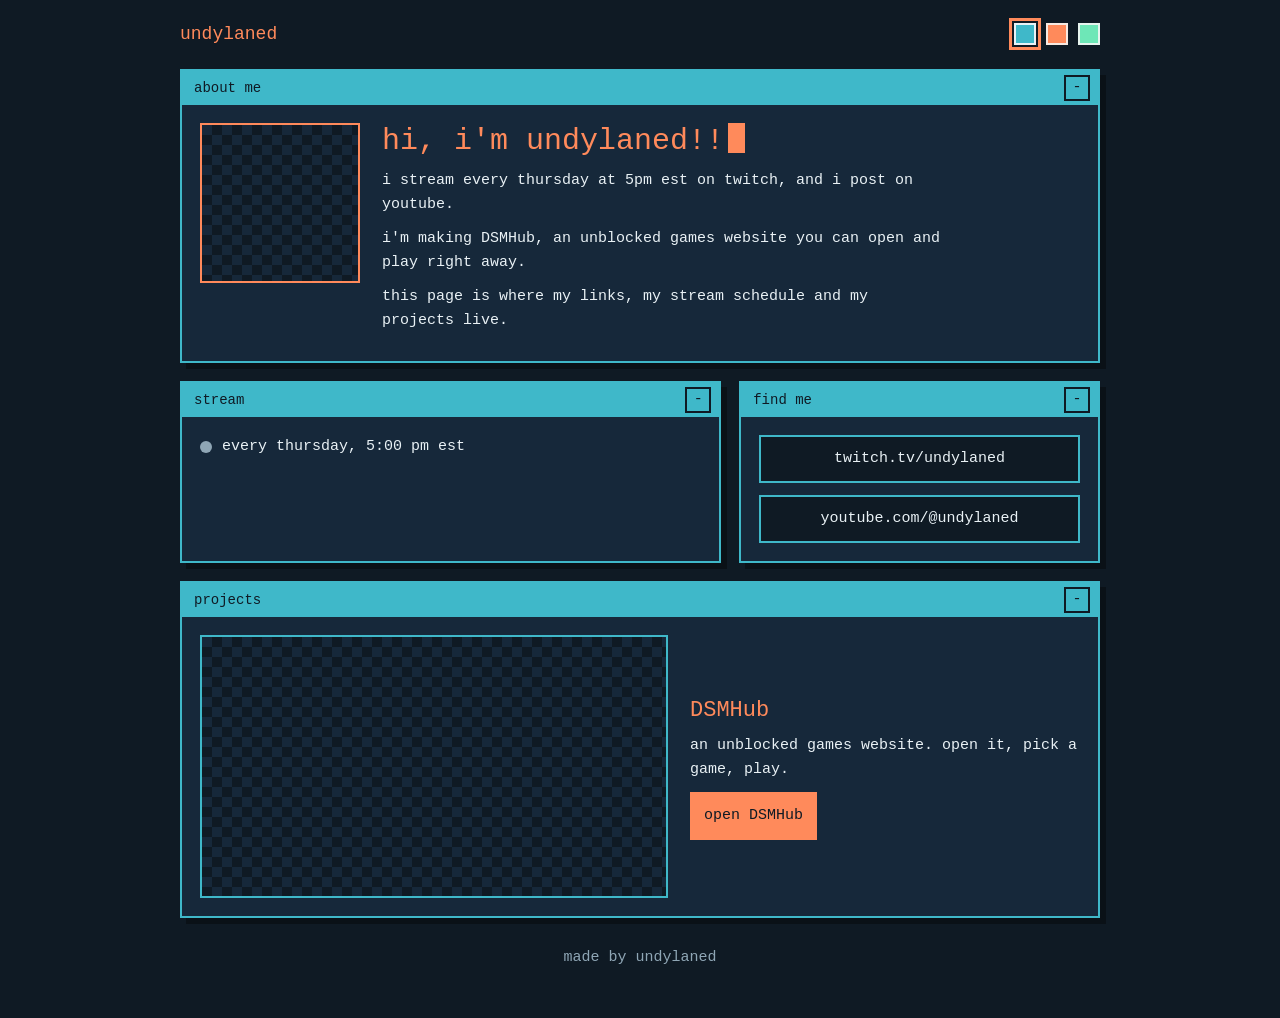
==== index.html @ e88a2f5a "Add files via upload" ====
<!doctype html>
<html lang="en" data-theme="dusk">
<head>
  <meta charset="utf-8">
  <meta name="viewport" content="width=device-width, initial-scale=1">
  <title>undylaned</title>
  <meta name="description" content="undylaned streams every Thursday at 5pm EST and makes DSMHub, an unblocked games website.">
  <link rel="stylesheet" href="style.css">
</head>
<body>
  <header class="top">
    <a class="logo" href="./">undylaned</a>
    <div class="themes" role="group" aria-label="Color theme">
      <button class="swatch" data-theme="dusk" aria-label="Dusk theme" aria-pressed="true"></button>
      <button class="swatch" data-theme="ember" aria-label="Ember theme" aria-pressed="false"></button>
      <button class="swatch" data-theme="mint" aria-label="Mint theme" aria-pressed="false"></button>
    </div>
  </header>

  <main>
    <!-- ABOUT: the main section. Edit the lines below to say whatever you want. -->
    <section class="win" id="about">
      <div class="bar">
        <h2 class="title">about me</h2>
        <button class="min" aria-expanded="true" aria-controls="about-body" aria-label="Collapse about me">-</button>
      </div>
      <div class="wrap" id="about-body">
        <div class="inner about-grid">
          <div class="avatar">
            <!-- put your picture at images/avatar.png -->
            <img src="images/avatar.png" alt="undylaned" width="160" height="160" onerror="this.remove()">
          </div>
          <div>
            <h1 class="hello"><span id="typed" data-text="hi, i'm undylaned!!"></span><span class="cursor" aria-hidden="true"></span></h1>
            <p>i stream every thursday at 5pm est on twitch, and i post on youtube.</p>
            <p>i'm making DSMHub, an unblocked games website you can open and play right away.</p>
            <p>this page is where my links, my stream schedule and my projects live.</p>
          </div>
        </div>
      </div>
    </section>

    <div class="row">
      <section class="win" id="stream">
        <div class="bar">
          <h2 class="title">stream</h2>
          <button class="min" aria-expanded="true" aria-controls="stream-body" aria-label="Collapse stream">-</button>
        </div>
        <div class="wrap" id="stream-body">
          <div class="inner">
            <p class="status"><span class="lamp" id="lamp"></span><span id="status-text">every thursday, 5:00 pm est</span></p>
            <div class="clock" id="clock" hidden aria-live="off">
              <div><b id="cd-d">00</b><span>days</span></div>
              <div><b id="cd-h">00</b><span>hours</span></div>
              <div><b id="cd-m">00</b><span>minutes</span></div>
              <div><b id="cd-s">00</b><span>seconds</span></div>
            </div>
            <p class="note" id="cd-note" hidden></p>
          </div>
        </div>
      </section>

      <section class="win" id="links">
        <div class="bar">
          <h2 class="title">find me</h2>
          <button class="min" aria-expanded="true" aria-controls="links-body" aria-label="Collapse find me">-</button>
        </div>
        <div class="wrap" id="links-body">
          <div class="inner linklist">
            <a class="btn" href="https://www.twitch.tv/undylaned" target="_blank" rel="noopener">twitch.tv/undylaned</a>
            <a class="btn" href="https://www.youtube.com/@undylaned" target="_blank" rel="noopener">youtube.com/@undylaned</a>
          </div>
        </div>
      </section>
    </div>

    <section class="win" id="projects">
      <div class="bar">
        <h2 class="title">projects</h2>
        <button class="min" aria-expanded="true" aria-controls="projects-body" aria-label="Collapse projects">-</button>
      </div>
      <div class="wrap" id="projects-body">
        <div class="inner project">
          <div class="shot">
            <!-- put a screenshot at images/dsmhub.png -->
            <img src="images/dsmhub.png" alt="DSMHub screenshot" onerror="this.remove()">
          </div>
          <div>
            <h3>DSMHub</h3>
            <p>an unblocked games website. open it, pick a game, play.</p>
            <a class="btn solid" href="https://dsmonvr.github.io/dsmhub" target="_blank" rel="noopener">open DSMHub</a>
          </div>
        </div>
      </div>
    </section>
  </main>

  <footer>made by undylaned</footer>
  <script src="script.js"></script>
</body>
</html>
---- style.css ----
/* Your font: drop it in /fonts and name it font.woff2, font.woff, font.ttf or font.otf */
@font-face {
  font-family: "SiteFont";
  src: url("fonts/font.woff2") format("woff2"),
       url("fonts/font.woff") format("woff"),
       url("fonts/font.ttf") format("truetype"),
       url("fonts/font.otf") format("opentype");
  font-display: swap;
}

:root {
  --bg: #0f1a24;
  --panel: #16283a;
  --line: #3fb8c9;
  --accent: #ff8a5b;
  --text: #e9f1f5;
  --muted: #8fa6b5;
  --font: "SiteFont", ui-monospace, "Courier New", monospace;
}
[data-theme="ember"] {
  --bg: #1c1210; --panel: #2b1b17; --line: #ff8a5b; --accent: #ffd166; --text: #f6e9e2; --muted: #b59a8f;
}
[data-theme="mint"] {
  --bg: #0e1c17; --panel: #15291f; --line: #6ee7b7; --accent: #f9a8d4; --text: #e6f4ee; --muted: #8fb0a2;
}

* { box-sizing: border-box; }
html { background: var(--bg); }
body {
  margin: 0;
  min-height: 100vh;
  color: var(--text);
  font-family: var(--font);
  font-size: 15px;
  line-height: 1.6;
  background:
    linear-gradient(var(--bg), var(--bg)),
    repeating-linear-gradient(0deg, transparent 0 3px, rgba(255,255,255,.025) 3px 4px);
  background-blend-mode: normal;
  padding: 0 16px 48px;
  transition: background-color .3s;
}
a { color: inherit; }
:focus-visible { outline: 3px solid var(--accent); outline-offset: 3px; }

.top, main, footer { max-width: 920px; margin: 0 auto; }
.top { display: flex; justify-content: space-between; align-items: center; padding: 20px 0; }
.logo { color: var(--accent); text-decoration: none; font-size: 18px; }
.logo:hover { text-decoration: underline; }

.themes { display: flex; gap: 10px; }
.swatch {
  width: 22px; height: 22px; padding: 0; cursor: pointer;
  border: 2px solid var(--text); background: var(--line);
}
.swatch[data-theme="ember"] { background: #ff8a5b; }
.swatch[data-theme="mint"] { background: #6ee7b7; }
.swatch[data-theme="dusk"] { background: #3fb8c9; }
.swatch[aria-pressed="true"] { outline: 3px solid var(--accent); outline-offset: 2px; }

main { display: grid; gap: 18px; }
.row { display: grid; grid-template-columns: 3fr 2fr; gap: 18px; }

/* windows */
.win { background: var(--panel); border: 2px solid var(--line); box-shadow: 6px 6px 0 rgba(0,0,0,.35); }
.bar { display: flex; justify-content: space-between; align-items: center; background: var(--line); color: var(--bg); padding: 4px 8px 4px 12px; }
.title { margin: 0; font-size: 14px; font-weight: normal; }
.min {
  width: 26px; height: 26px; padding: 0; cursor: pointer; font: inherit; line-height: 1;
  color: var(--bg); background: transparent; border: 2px solid var(--bg);
}
.min:hover { background: var(--bg); color: var(--line); }
.wrap { display: grid; grid-template-rows: 1fr; transition: grid-template-rows .25s ease; }
.win.collapsed .wrap { grid-template-rows: 0fr; }
.inner { min-height: 0; overflow: hidden; padding: 18px; }
.win.collapsed .inner { padding-top: 0; padding-bottom: 0; }

/* about */
.about-grid { display: grid; grid-template-columns: 160px 1fr; gap: 22px; align-items: start; }
.avatar {
  width: 160px; height: 160px; border: 2px solid var(--accent);
  background: repeating-conic-gradient(var(--bg) 0 25%, var(--panel) 0 50%) 0 0 / 20px 20px;
}
.avatar img { display: block; width: 100%; height: 100%; object-fit: cover; }
.hello { margin: 0 0 8px; font-size: clamp(20px, 4vw, 30px); font-weight: normal; color: var(--accent); line-height: 1.25; }
.cursor { display: inline-block; width: .55em; height: 1em; margin-left: 4px; vertical-align: -0.12em; background: var(--accent); animation: blink 1s steps(2, start) infinite; }
@keyframes blink { to { visibility: hidden; } }
.inner p { margin: 0 0 10px; max-width: 62ch; }

/* stream: the one memorable element */
.status { display: flex; align-items: center; gap: 10px; margin: 0 0 14px; }
.lamp { width: 12px; height: 12px; border-radius: 50%; background: var(--muted); flex: none; }
.win.on .lamp { background: #ff4d4d; box-shadow: 0 0 10px #ff4d4d; animation: pulse 1.6s ease-in-out infinite; }
@keyframes pulse { 50% { opacity: .35; } }
.clock { display: grid; grid-template-columns: repeat(4, 1fr); gap: 8px; }
.clock div { background: var(--bg); border: 2px solid var(--line); padding: 10px 4px 6px; text-align: center; }
.clock b { display: block; font-weight: normal; font-size: clamp(22px, 4.5vw, 36px); color: var(--accent); line-height: 1.1; }
.clock span { font-size: 11px; color: var(--muted); }
.note { margin: 12px 0 0; color: var(--muted); }
[hidden] { display: none !important; }

/* links and buttons */
.linklist { display: grid; gap: 12px; }
.btn {
  display: block; padding: 10px 12px; text-decoration: none; text-align: center;
  border: 2px solid var(--line); background: var(--bg); color: var(--text);
  transition: transform .1s, background .15s;
}
.btn:hover { background: var(--line); color: var(--bg); transform: translate(-2px, -2px); box-shadow: 4px 4px 0 var(--accent); }
.btn:active { transform: none; box-shadow: none; }
.btn.solid { display: inline-block; background: var(--accent); color: var(--bg); border-color: var(--accent); }

/* projects */
.project { display: grid; grid-template-columns: 1.2fr 1fr; gap: 22px; align-items: center; }
.shot { aspect-ratio: 16 / 9; border: 2px solid var(--line); background: repeating-conic-gradient(var(--bg) 0 25%, var(--panel) 0 50%) 0 0 / 20px 20px; }
.shot img { display: block; width: 100%; height: 100%; object-fit: cover; }
.project h3 { margin: 0 0 6px; font-weight: normal; font-size: 22px; color: var(--accent); }

footer { margin-top: 28px; color: var(--muted); text-align: center; }

@media (max-width: 700px) {
  .row, .project { grid-template-columns: 1fr; }
  .about-grid { grid-template-columns: 1fr; }
  .avatar { width: 120px; height: 120px; }
}
@media (prefers-reduced-motion: reduce) {
  *, *::before, *::after { animation: none !important; transition: none !important; }
}
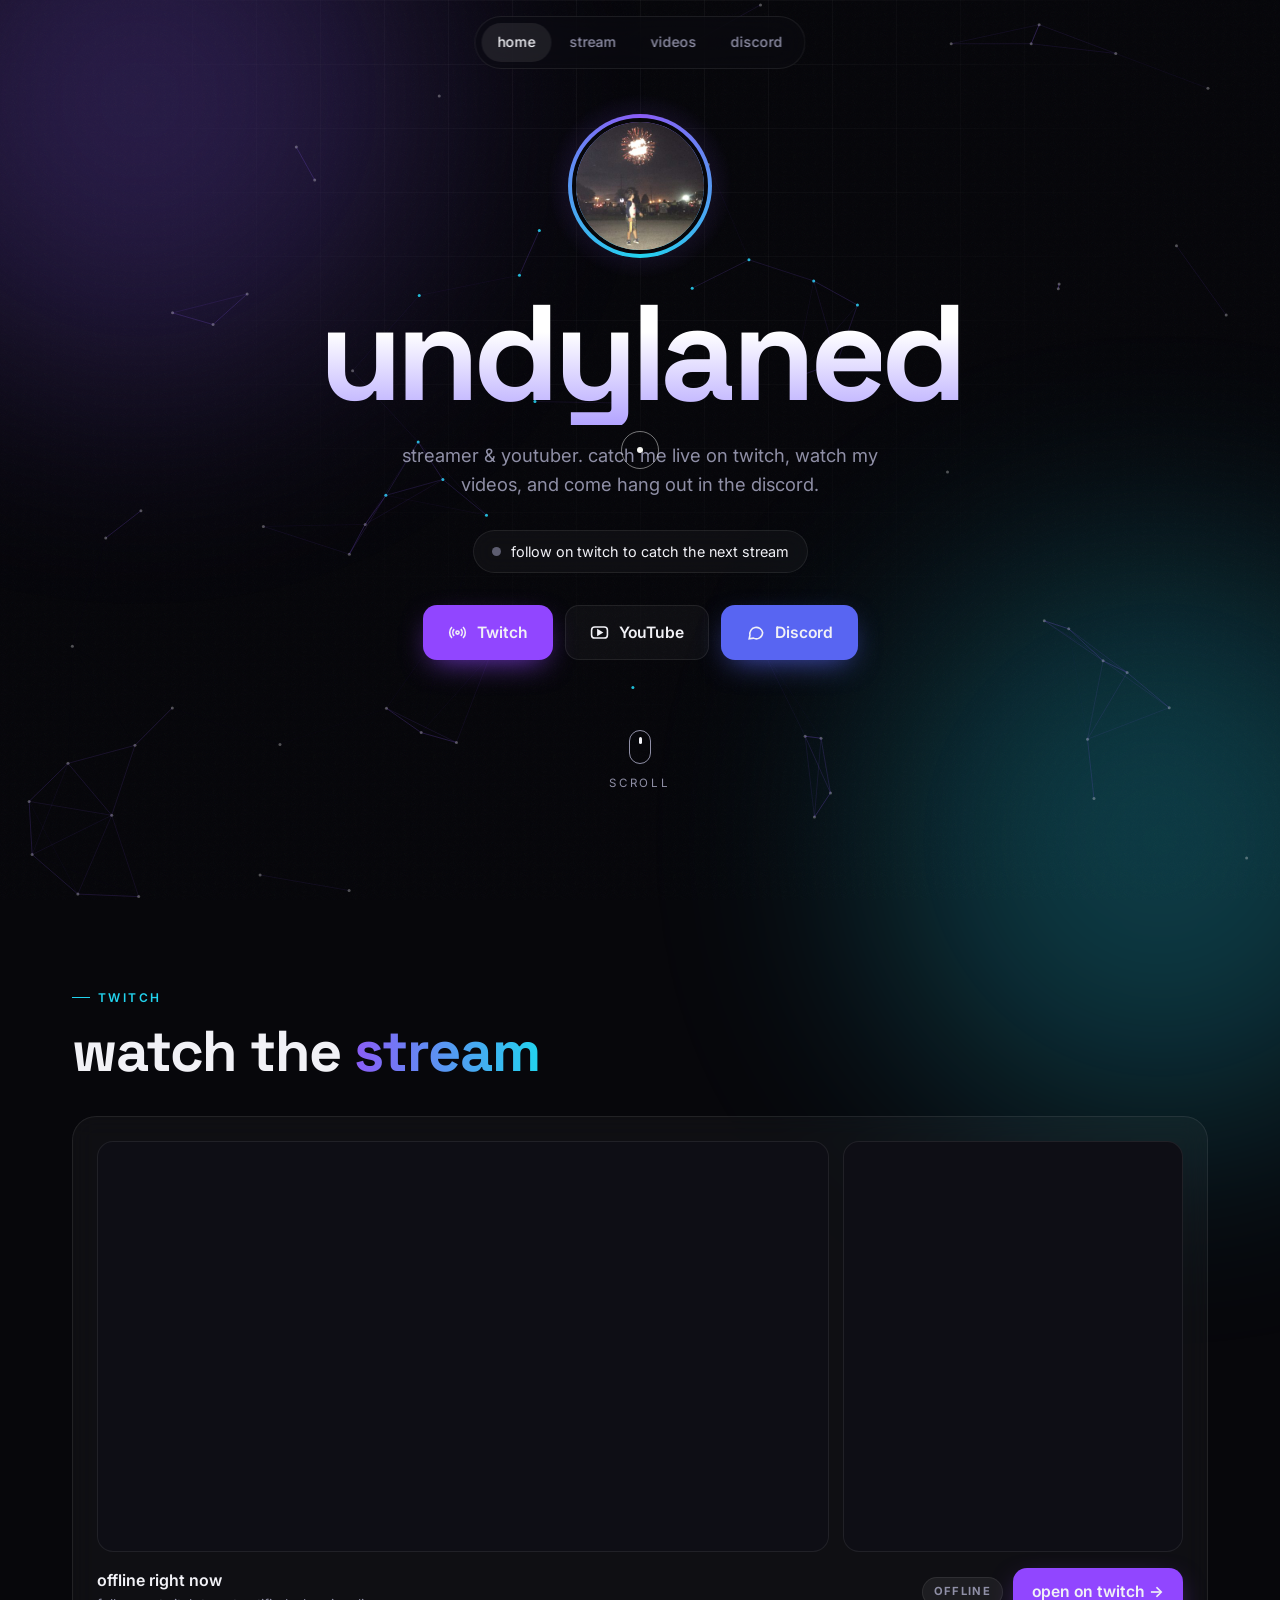
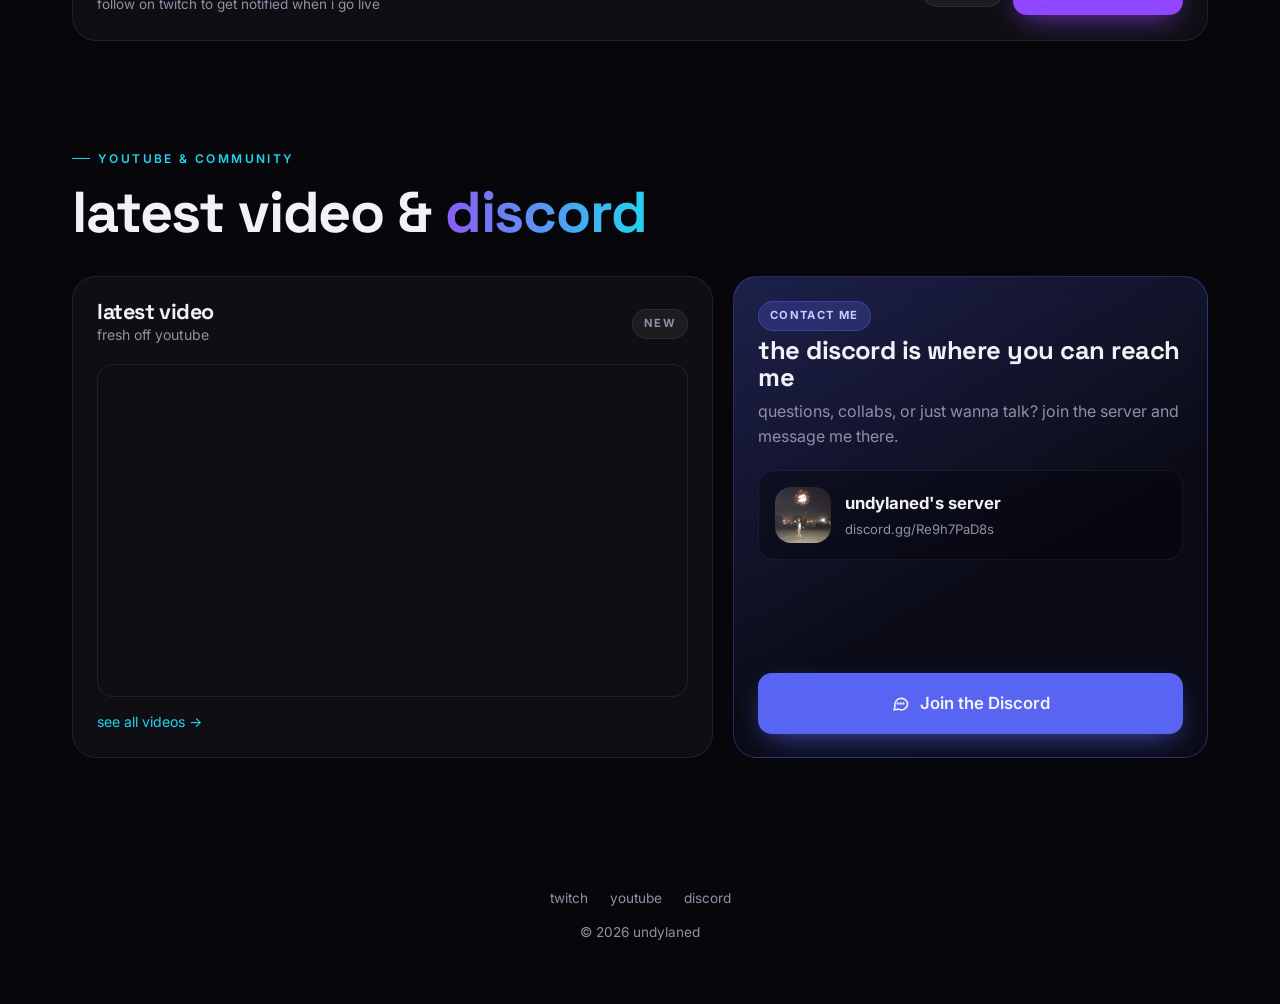
==== commit 92a97ebd: "add website" ====
--- a/index.html
+++ b/index.html
@@ -1,101 +1,503 @@
-<!doctype html>
-<html lang="en" data-theme="dusk">
+<!DOCTYPE html>
+<html lang="en">
 <head>
-  <meta charset="utf-8">
-  <meta name="viewport" content="width=device-width, initial-scale=1">
-  <title>undylaned</title>
-  <meta name="description" content="undylaned streams every Thursday at 5pm EST and makes DSMHub, an unblocked games website.">
-  <link rel="stylesheet" href="style.css">
+<meta charset="UTF-8">
+<meta name="viewport" content="width=device-width, initial-scale=1.0">
+<title>undylaned</title>
+<meta name="description" content="undylaned — streamer on Twitch, videos on YouTube, and a Discord server to hang out in.">
+<link rel="icon" type="image/png" sizes="32x32" href="[data-uri]">
+<link rel="apple-touch-icon" href="images/apple-touch-icon.png">
+<meta property="og:image" content="https://dsmonvr.github.io/images/avatar.png">
+<meta name="theme-color" content="#07070b">
+<link rel="preconnect" href="https://fonts.googleapis.com">
+<link rel="preconnect" href="https://fonts.gstatic.com" crossorigin>
+<link href="https://fonts.googleapis.com/css2?family=Space+Grotesk:wght@500;700&family=Inter:wght@400;500;600;700&display=swap" rel="stylesheet">
+<style>
+  :root{
+    --bg:#07070b; --panel:rgba(255,255,255,.035); --panel2:rgba(255,255,255,.06); --line:rgba(255,255,255,.08);
+    --text:#f1f1f6; --muted:#8f8fa6;
+    --a1:#8b5cf6; --a2:#22d3ee; --live:#ff3b5c; --twitch:#9146ff; --discord:#5865F2;
+    --radius:24px;
+  }
+  *{box-sizing:border-box;margin:0;padding:0}
+  html{scroll-behavior:smooth}
+  body{background:var(--bg);color:var(--text);font-family:Inter,system-ui,sans-serif;line-height:1.6;overflow-x:hidden;-webkit-font-smoothing:antialiased}
+  a{color:inherit;text-decoration:none}
+  h1,h2,h3{font-family:"Space Grotesk",Inter,sans-serif;line-height:1.05;letter-spacing:-.02em}
+  ::selection{background:var(--a1);color:#fff}
+
+  /* ---------- background ---------- */
+  #bg{position:fixed;inset:0;z-index:-2}
+  .blob{position:fixed;width:560px;height:560px;border-radius:50%;filter:blur(120px);opacity:.26;z-index:-3;pointer-events:none;transition:transform .25s linear}
+  .blob.b1{background:var(--a1);top:-180px;left:-140px}
+  .blob.b2{background:var(--a2);bottom:-220px;right:-160px}
+  .gridlines{position:fixed;inset:0;z-index:-2;pointer-events:none;opacity:.5;
+    background-image:linear-gradient(var(--line) 1px,transparent 1px),linear-gradient(90deg,var(--line) 1px,transparent 1px);
+    background-size:64px 64px;mask-image:radial-gradient(ellipse at 50% 0%,#000 10%,transparent 65%)}
+  .grain{position:fixed;inset:0;z-index:-1;pointer-events:none;opacity:.05;
+    background-image:url("data:image/svg+xml,%3Csvg xmlns='http://www.w3.org/2000/svg' width='120' height='120'%3E%3Cfilter id='n'%3E%3CfeTurbulence baseFrequency='.9'/%3E%3C/filter%3E%3Crect width='120' height='120' filter='url(%23n)'/%3E%3C/svg%3E")}
+
+  /* ---------- cursor ---------- */
+  .cursor-dot,.cursor-ring{position:fixed;top:0;left:0;pointer-events:none;z-index:9999;border-radius:50%}
+  .cursor-dot{width:6px;height:6px;background:#fff;mix-blend-mode:difference}
+  .cursor-ring{width:38px;height:38px;border:1.5px solid rgba(255,255,255,.45);transition:width .25s,height .25s,background .25s,border-color .25s}
+  .cursor-ring.hover{width:66px;height:66px;background:rgba(139,92,246,.12);border-color:var(--a1)}
+  @media (hover:hover) and (pointer:fine){ body.has-cursor, body.has-cursor a, body.has-cursor button{cursor:none} }
+  @media (hover:none),(pointer:coarse){ .cursor-dot,.cursor-ring{display:none} }
+
+  /* ---------- progress + nav ---------- */
+  #progress{position:fixed;top:0;left:0;height:2px;width:0;z-index:100;background:linear-gradient(90deg,var(--a1),var(--a2))}
+  nav{position:fixed;top:16px;left:50%;transform:translateX(-50%);z-index:50;display:flex;align-items:center;gap:2px;padding:6px;
+      border:1px solid var(--line);border-radius:999px;background:rgba(12,12,18,.55);backdrop-filter:blur(18px) saturate(1.4)}
+  nav a{padding:8px 16px;border-radius:999px;font-size:.88rem;font-weight:500;color:var(--muted);transition:color .2s,background .2s}
+  nav a:hover,nav a.active{color:var(--text);background:rgba(255,255,255,.08)}
+  nav .nav-live{display:none;align-items:center;gap:6px;color:#fff;background:var(--live)}
+  nav .nav-live.on{display:inline-flex}
+  nav .nav-live:hover{background:#e62e4f}
+  @media (max-width:560px){ nav a{padding:7px 11px;font-size:.8rem} }
+
+  /* ---------- layout ---------- */
+  main{max-width:1180px;margin:0 auto;padding:0 22px}
+  section{padding:80px 0}
+  .eyebrow{display:inline-flex;align-items:center;gap:8px;font-size:.75rem;letter-spacing:.2em;text-transform:uppercase;color:var(--a2);margin-bottom:14px;font-weight:600}
+  .eyebrow::before{content:"";width:18px;height:1px;background:currentColor}
+  .h2{font-size:clamp(2.2rem,5.5vw,3.6rem);margin-bottom:34px}
+  .grad{background:linear-gradient(90deg,var(--a1),var(--a2));-webkit-background-clip:text;background-clip:text;color:transparent}
+
+  /* ---------- hero ---------- */
+  .hero{min-height:100vh;display:flex;flex-direction:column;align-items:center;justify-content:center;text-align:center;padding-top:90px}
+  .avatar-wrap{position:relative;width:136px;height:136px;margin-bottom:28px}
+  .avatar-wrap::before{content:"";position:absolute;inset:-4px;border-radius:50%;
+     background:conic-gradient(from 0deg,var(--a1),var(--a2),var(--a1));animation:spin 5s linear infinite}
+  .avatar-wrap::after{content:"";position:absolute;inset:-26px;border-radius:50%;background:radial-gradient(circle,rgba(139,92,246,.35),transparent 70%);z-index:-1}
+  .avatar-wrap.live::before{background:conic-gradient(var(--live),#ff9a3c,var(--live))}
+  .avatar-wrap.live::after{background:radial-gradient(circle,rgba(255,59,92,.4),transparent 70%)}
+  .avatar{position:relative;width:100%;height:100%;border-radius:50%;object-fit:cover;border:4px solid var(--bg);background:#16161f;
+          display:grid;place-items:center;font:700 3rem "Space Grotesk",sans-serif;color:var(--a2)}
+  .live-tag{position:absolute;bottom:-8px;left:50%;transform:translateX(-50%);background:var(--live);color:#fff;
+            font-size:.7rem;font-weight:700;letter-spacing:.12em;padding:3px 10px;border-radius:6px;border:3px solid var(--bg);display:none}
+  .avatar-wrap.live .live-tag{display:block}
+  @keyframes spin{to{transform:rotate(360deg)}}
+
+  .name{font-size:clamp(3.4rem,13vw,8.5rem);letter-spacing:-.05em;margin-bottom:16px;display:flex;justify-content:center;flex-wrap:wrap}
+  .name span{display:inline-block;background:linear-gradient(180deg,#fff 35%,#b3a4ff);-webkit-background-clip:text;background-clip:text;color:transparent;
+             transition:transform .4s cubic-bezier(.2,.9,.3,1.5)}
+  .name span:hover{transform:translateY(-16px) rotate(-8deg)}
+  .tagline{color:var(--muted);font-size:1.15rem;max-width:540px;margin-bottom:30px}
+
+  .status-pill{display:inline-flex;align-items:center;gap:10px;padding:9px 18px;border-radius:999px;border:1px solid var(--line);
+               background:var(--panel);font-size:.9rem;margin-bottom:32px;backdrop-filter:blur(10px)}
+  .dot{width:9px;height:9px;border-radius:50%;background:#5d5d70}
+  .is-live .dot{background:var(--live);animation:pulse 1.6s infinite}
+  .is-live{border-color:rgba(255,59,92,.4);background:rgba(255,59,92,.08)}
+  @keyframes pulse{0%{box-shadow:0 0 0 0 rgba(255,59,92,.7)}70%{box-shadow:0 0 0 12px rgba(255,59,92,0)}100%{box-shadow:0 0 0 0 rgba(255,59,92,0)}}
+
+  .btns{display:flex;gap:12px;flex-wrap:wrap;justify-content:center}
+  .btn{display:inline-flex;align-items:center;gap:10px;padding:14px 24px;border-radius:14px;font-weight:600;border:1px solid var(--line);
+       background:var(--panel);transition:transform .2s,background .2s,border-color .2s,box-shadow .2s;will-change:transform;font-family:inherit;font-size:.98rem;color:var(--text)}
+  .btn:hover{background:var(--panel2);border-color:rgba(255,255,255,.18)}
+  .btn svg{width:19px;height:19px;flex:none}
+  .btn.twitch{background:var(--twitch);border-color:transparent;box-shadow:0 10px 30px -10px rgba(145,70,255,.8)}
+  .btn.twitch:hover{background:#7d33f5}
+  .btn.discord{background:var(--discord);border-color:transparent;box-shadow:0 10px 30px -10px rgba(88,101,242,.8)}
+  .btn.discord:hover{background:#4752c4}
+  .scroll-hint{margin-top:70px;display:flex;flex-direction:column;align-items:center;gap:10px;color:var(--muted);font-size:.72rem;letter-spacing:.25em;text-transform:uppercase}
+  .mouse{width:22px;height:34px;border:1.5px solid var(--muted);border-radius:12px;position:relative}
+  .mouse::after{content:"";position:absolute;top:6px;left:50%;width:3px;height:7px;margin-left:-1.5px;border-radius:2px;background:var(--text);animation:wheel 1.8s infinite}
+  @keyframes wheel{0%{opacity:1;transform:none}100%{opacity:0;transform:translateY(10px)}}
+
+  /* ---------- cards ---------- */
+  .card{position:relative;border:1px solid var(--line);border-radius:var(--radius);background:var(--panel);padding:24px;overflow:hidden;
+        backdrop-filter:blur(12px);transition:transform .25s ease,border-color .3s}
+  .card::before{content:"";position:absolute;inset:0;pointer-events:none;opacity:0;transition:opacity .3s;z-index:0;
+        background:radial-gradient(460px circle at var(--mx,50%) var(--my,50%),rgba(139,92,246,.16),transparent 45%)}
+  .card:hover::before{opacity:1}
+  .card:hover{border-color:rgba(255,255,255,.16)}
+  .card > *{position:relative;z-index:1}
+  .card h3{font-size:1.35rem}
+  .card p{color:var(--muted)}
+  .card-head{display:flex;justify-content:space-between;align-items:center;margin-bottom:18px;gap:12px}
+  .card-head .sub{font-size:.88rem;color:var(--muted)}
+  .badge{display:inline-flex;align-items:center;gap:6px;font-size:.7rem;font-weight:700;letter-spacing:.12em;padding:5px 11px;border-radius:999px;background:var(--panel2);color:var(--muted);text-transform:uppercase;white-space:nowrap;border:1px solid var(--line)}
+  .badge.live{background:var(--live);color:#fff;border-color:transparent}
+  .badge.live::before{content:"";width:6px;height:6px;border-radius:50%;background:#fff;animation:blink 1s infinite}
+  @keyframes blink{50%{opacity:.3}}
+
+  /* twitch embed */
+  .stream-wrap{display:grid;grid-template-columns:1fr 340px;gap:14px}
+  @media (max-width:960px){ .stream-wrap{grid-template-columns:1fr} .chat{display:none} }
+  .media{position:relative;aspect-ratio:16/9;border-radius:16px;overflow:hidden;background:#0e0e15;border:1px solid var(--line)}
+  .media iframe{position:absolute;inset:0;width:100%;height:100%;border:0}
+  .chat{position:relative;border-radius:16px;overflow:hidden;border:1px solid var(--line);background:#0e0e15}
+  .chat iframe{position:absolute;inset:0;width:100%;height:100%;border:0}
+  .embed-note{position:absolute;inset:0;display:grid;place-items:center;text-align:center;padding:20px;color:var(--muted);font-size:.9rem}
+  .stream-foot{display:flex;justify-content:space-between;align-items:center;gap:14px;margin-top:16px;flex-wrap:wrap}
+  .stream-title{font-weight:600}
+  .stream-title small{display:block;font-weight:400;color:var(--muted);font-size:.85rem}
+
+  /* bento row */
+  .bento{display:grid;grid-template-columns:1.35fr 1fr;gap:20px;margin-top:20px}
+  @media (max-width:860px){ .bento{grid-template-columns:1fr} }
+
+  /* youtube */
+  .media img{width:100%;height:100%;object-fit:cover;transition:transform .6s}
+  .media button.play{position:absolute;inset:0;border:0;background:linear-gradient(transparent 45%,rgba(0,0,0,.8));cursor:pointer;display:flex;align-items:flex-end;padding:18px;text-align:left;color:#fff;font:inherit}
+  .media:hover img{transform:scale(1.05)}
+  .play-icon{position:absolute;top:50%;left:50%;transform:translate(-50%,-50%);width:72px;height:72px;border-radius:50%;
+             background:rgba(255,255,255,.14);backdrop-filter:blur(10px);border:1px solid rgba(255,255,255,.25);display:grid;place-items:center;transition:transform .25s,background .25s}
+  .media:hover .play-icon{transform:translate(-50%,-50%) scale(1.12);background:#ff0033;border-color:transparent}
+  .play-icon svg{width:26px;height:26px;margin-left:4px;fill:#fff}
+  .vid-title{font-weight:600;font-size:1.05rem;text-shadow:0 2px 10px rgba(0,0,0,.6)}
+  .meta{color:var(--muted);font-size:.88rem;margin-top:14px}
+  .meta a{color:var(--a2)}
+
+  /* discord */
+  .discord-card{display:flex;flex-direction:column;background:linear-gradient(150deg,rgba(88,101,242,.28),rgba(88,101,242,.05) 60%);border-color:rgba(88,101,242,.35)}
+  .discord-card::before{background:radial-gradient(460px circle at var(--mx,50%) var(--my,50%),rgba(88,101,242,.35),transparent 45%)}
+  .discord-card h3{font-size:1.6rem;margin:6px 0 8px}
+  .server{display:flex;align-items:center;gap:14px;padding:16px;border-radius:16px;background:rgba(0,0,0,.28);border:1px solid rgba(255,255,255,.06);margin:20px 0}
+  .server-icon{width:56px;height:56px;border-radius:16px;background:var(--discord);display:grid;place-items:center;font:700 1.3rem "Space Grotesk",sans-serif;flex:none;overflow:hidden}
+  .server-icon img{width:100%;height:100%;object-fit:cover}
+  .server b{display:block;font-size:1.05rem}
+  .counts{display:flex;gap:14px;font-size:.82rem;color:var(--muted);margin-top:2px;flex-wrap:wrap}
+  .counts span{display:inline-flex;align-items:center;gap:6px}
+  .counts i{width:8px;height:8px;border-radius:50%;display:inline-block}
+  .btn-join{margin-top:auto;width:100%;justify-content:center;padding:16px;font-size:1.05rem}
+
+  /* reveal on scroll */
+  .reveal{opacity:0;transform:translateY(40px) scale(.98);transition:opacity .9s ease,transform .9s cubic-bezier(.2,.8,.2,1)}
+  .reveal.in{opacity:1;transform:none}
+  .reveal.d1{transition-delay:.12s}.reveal.d2{transition-delay:.24s}
+
+  footer{text-align:center;padding:50px 20px 60px;color:var(--muted);font-size:.85rem}
+  footer .links{display:flex;justify-content:center;gap:22px;margin-bottom:12px}
+  footer .links a:hover{color:var(--text)}
+
+  @media (prefers-reduced-motion:reduce){
+    *{animation:none!important;transition:none!important}
+    .reveal{opacity:1;transform:none}
+  }
+</style>
 </head>
 <body>
-  <header class="top">
-    <a class="logo" href="./">undylaned</a>
-    <div class="themes" role="group" aria-label="Color theme">
-      <button class="swatch" data-theme="dusk" aria-label="Dusk theme" aria-pressed="true"></button>
-      <button class="swatch" data-theme="ember" aria-label="Ember theme" aria-pressed="false"></button>
-      <button class="swatch" data-theme="mint" aria-label="Mint theme" aria-pressed="false"></button>
+<!-- =========================================================
+     EDIT THESE to update the site
+     ========================================================= -->
+<script>
+  const CONFIG = {
+    twitch: "undylaned",
+    youtubeChannelId: "UCiblgAXCY_FD3Drviri-kiA",
+    youtubeHandle: "@undylaned",
+    discordInvite: "Re9h7PaD8s"   // the code after discord.gg/
+  };
+</script>
+
+<canvas id="bg"></canvas>
+<div class="blob b1"></div><div class="blob b2"></div><div class="gridlines"></div><div class="grain"></div>
+<div class="cursor-ring"></div><div class="cursor-dot"></div>
+<div id="progress"></div>
+
+<nav>
+  <a href="#home" class="active">home</a>
+  <a href="#stream">stream</a>
+  <a href="#videos">videos</a>
+  <a href="#discord">discord</a>
+  <a href="#stream" class="nav-live" id="navLive">● live</a>
+</nav>
+
+<main>
+  <!-- HERO -->
+  <section class="hero" id="home">
+    <div class="avatar-wrap" id="avatarWrap">
+      <img class="avatar" src="[data-uri]" alt="undylaned avatar" onerror="this.outerHTML='<div class=avatar>u</div>'">
+      <span class="live-tag">LIVE</span>
     </div>
-  </header>
-
-  <main>
-    <!-- ABOUT: the main section. Edit the lines below to say whatever you want. -->
-    <section class="win" id="about">
-      <div class="bar">
-        <h2 class="title">about me</h2>
-        <button class="min" aria-expanded="true" aria-controls="about-body" aria-label="Collapse about me">-</button>
+    <h1 class="name" id="name">undylaned</h1>
+    <p class="tagline">streamer &amp; youtuber. catch me live on twitch, watch my videos, and come hang out in the discord.</p>
+    <div class="status-pill" id="statusPill"><span class="dot"></span><span id="statusText">checking if i'm live…</span></div>
+    <div class="btns">
+      <a class="btn twitch magnetic" id="twitchBtn" target="_blank" rel="noopener">
+        <svg viewBox="0 0 24 24" fill="none" stroke="currentColor" stroke-width="2"><circle cx="12" cy="12" r="2"/><path d="M16.2 7.8a6 6 0 0 1 0 8.4M7.8 16.2a6 6 0 0 1 0-8.4M19 5a10 10 0 0 1 0 14M5 19A10 10 0 0 1 5 5"/></svg>
+        <span>Twitch</span>
+      </a>
+      <a class="btn magnetic" id="ytBtn" target="_blank" rel="noopener">
+        <svg viewBox="0 0 24 24" fill="none" stroke="currentColor" stroke-width="2"><rect x="2" y="5" width="20" height="14" rx="4"/><path d="m10 9 5 3-5 3z" fill="currentColor"/></svg>
+        YouTube
+      </a>
+      <a class="btn discord magnetic discordLink" target="_blank" rel="noopener">
+        <svg viewBox="0 0 24 24" fill="none" stroke="currentColor" stroke-width="2"><path d="M21 12a8 8 0 0 1-11.6 7.1L4 20l1-4.6A8 8 0 1 1 21 12z"/></svg>
+        Discord
+      </a>
+    </div>
+    <div class="scroll-hint"><div class="mouse"></div>scroll</div>
+  </section>
+
+  <!-- TWITCH -->
+  <section id="stream">
+    <p class="eyebrow reveal">twitch</p>
+    <h2 class="h2 reveal">watch the <span class="grad">stream</span></h2>
+    <div class="card reveal">
+      <div class="stream-wrap">
+        <div class="media" id="playerBox"><div class="embed-note">loading stream…</div></div>
+        <div class="chat" id="chatBox"></div>
       </div>
-      <div class="wrap" id="about-body">
-        <div class="inner about-grid">
-          <div class="avatar">
-            <!-- put your picture at images/avatar.png -->
-            <img src="images/avatar.png" alt="undylaned" width="160" height="160" onerror="this.remove()">
-          </div>
+      <div class="stream-foot">
+        <div class="stream-title" id="streamTitle">offline right now<small>follow on twitch to get notified when i go live</small></div>
+        <div style="display:flex;gap:10px;align-items:center">
+          <span class="badge" id="streamBadge">offline</span>
+          <a class="btn twitch" id="twitchBtn2" target="_blank" rel="noopener" style="padding:10px 18px">open on twitch →</a>
+        </div>
+      </div>
+    </div>
+  </section>
+
+  <!-- VIDEO + DISCORD -->
+  <section id="videos" style="padding-top:20px">
+    <p class="eyebrow reveal">youtube &amp; community</p>
+    <h2 class="h2 reveal">latest video &amp; <span class="grad">discord</span></h2>
+    <div class="bento">
+      <div class="card tilt reveal">
+        <div class="card-head">
+          <div><h3>latest video</h3><div class="sub">fresh off youtube</div></div>
+          <span class="badge">new</span>
+        </div>
+        <div class="media" id="videoMedia"><div class="embed-note">loading…</div></div>
+        <p class="meta" id="videoMeta"></p>
+      </div>
+
+      <div class="card tilt discord-card reveal d1" id="discord">
+        <span class="badge" style="align-self:flex-start;background:rgba(88,101,242,.25);color:#c9ceff;border-color:rgba(88,101,242,.4)">contact me</span>
+        <h3>the discord is where you can reach me</h3>
+        <p>questions, collabs, or just wanna talk? join the server and message me there.</p>
+        <div class="server">
+          <div class="server-icon" id="srvIcon"><img src="[data-uri]" alt="undylaned"></div>
           <div>
-            <h1 class="hello"><span id="typed" data-text="hi, i'm undylaned!!"></span><span class="cursor" aria-hidden="true"></span></h1>
-            <p>i stream every thursday at 5pm est on twitch, and i post on youtube.</p>
-            <p>i'm making DSMHub, an unblocked games website you can open and play right away.</p>
-            <p>this page is where my links, my stream schedule and my projects live.</p>
+            <b id="srvName">undylaned's server</b>
+            <div class="counts" id="srvCounts">
+              <span><i style="background:#23a55a"></i><em id="srvOnline" style="font-style:normal">—</em> online</span>
+              <span><i style="background:#80848e"></i><em id="srvMembers" style="font-style:normal">—</em> members</span>
+            </div>
           </div>
         </div>
+        <a class="btn discord btn-join magnetic discordLink" target="_blank" rel="noopener">
+          <svg viewBox="0 0 24 24" fill="none" stroke="currentColor" stroke-width="2"><path d="M21 12a8 8 0 0 1-11.6 7.1L4 20l1-4.6A8 8 0 1 1 21 12z"/><path d="M8.5 12h.01M12 12h.01M15.5 12h.01" stroke-width="3" stroke-linecap="round"/></svg>
+          Join the Discord
+        </a>
       </div>
-    </section>
-
-    <div class="row">
-      <section class="win" id="stream">
-        <div class="bar">
-          <h2 class="title">stream</h2>
-          <button class="min" aria-expanded="true" aria-controls="stream-body" aria-label="Collapse stream">-</button>
-        </div>
-        <div class="wrap" id="stream-body">
-          <div class="inner">
-            <p class="status"><span class="lamp" id="lamp"></span><span id="status-text">every thursday, 5:00 pm est</span></p>
-            <div class="clock" id="clock" hidden aria-live="off">
-              <div><b id="cd-d">00</b><span>days</span></div>
-              <div><b id="cd-h">00</b><span>hours</span></div>
-              <div><b id="cd-m">00</b><span>minutes</span></div>
-              <div><b id="cd-s">00</b><span>seconds</span></div>
-            </div>
-            <p class="note" id="cd-note" hidden></p>
-          </div>
-        </div>
-      </section>
-
-      <section class="win" id="links">
-        <div class="bar">
-          <h2 class="title">find me</h2>
-          <button class="min" aria-expanded="true" aria-controls="links-body" aria-label="Collapse find me">-</button>
-        </div>
-        <div class="wrap" id="links-body">
-          <div class="inner linklist">
-            <a class="btn" href="https://www.twitch.tv/undylaned" target="_blank" rel="noopener">twitch.tv/undylaned</a>
-            <a class="btn" href="https://www.youtube.com/@undylaned" target="_blank" rel="noopener">youtube.com/@undylaned</a>
-          </div>
-        </div>
-      </section>
     </div>
-
-    <section class="win" id="projects">
-      <div class="bar">
-        <h2 class="title">projects</h2>
-        <button class="min" aria-expanded="true" aria-controls="projects-body" aria-label="Collapse projects">-</button>
-      </div>
-      <div class="wrap" id="projects-body">
-        <div class="inner project">
-          <div class="shot">
-            <!-- put a screenshot at images/dsmhub.png -->
-            <img src="images/dsmhub.png" alt="DSMHub screenshot" onerror="this.remove()">
-          </div>
-          <div>
-            <h3>DSMHub</h3>
-            <p>an unblocked games website. open it, pick a game, play.</p>
-            <a class="btn solid" href="https://dsmonvr.github.io/dsmhub" target="_blank" rel="noopener">open DSMHub</a>
-          </div>
-        </div>
-      </div>
-    </section>
-  </main>
-
-  <footer>made by undylaned</footer>
-  <script src="script.js"></script>
+  </section>
+</main>
+
+<footer>
+  <div class="links">
+    <a id="fTw" target="_blank" rel="noopener">twitch</a>
+    <a id="fYt" target="_blank" rel="noopener">youtube</a>
+    <a class="discordLink" target="_blank" rel="noopener">discord</a>
+  </div>
+  © <span id="yr"></span> undylaned
+</footer>
+
+<script>
+(() => {
+  const $ = s => document.querySelector(s);
+  const reduce = matchMedia("(prefers-reduced-motion: reduce)").matches;
+  const finePointer = matchMedia("(hover:hover) and (pointer:fine)").matches;
+  const host = location.hostname || "localhost";
+
+  /* ---------- links ---------- */
+  const tw = `https://www.twitch.tv/${CONFIG.twitch}`;
+  const yt = `https://www.youtube.com/${CONFIG.youtubeHandle}`;
+  const dc = `https://discord.com/invite/${CONFIG.discordInvite}`;
+  ["#twitchBtn","#twitchBtn2","#fTw"].forEach(s => $(s).href = tw);
+  ["#ytBtn","#fYt"].forEach(s => $(s).href = yt);
+  document.querySelectorAll(".discordLink").forEach(a => a.href = dc);
+  $("#yr").textContent = new Date().getFullYear();
+
+  /* ---------- name letters ---------- */
+  const nameEl = $("#name");
+  nameEl.innerHTML = [...nameEl.textContent].map(c => `<span>${c}</span>`).join("");
+
+  /* ---------- custom cursor ---------- */
+  const mouse = { x: innerWidth/2, y: innerHeight/2 };
+  addEventListener("mousemove", e => { mouse.x = e.clientX; mouse.y = e.clientY; });
+  if (finePointer && !reduce) {
+    document.body.classList.add("has-cursor");
+    const dot = $(".cursor-dot"), ring = $(".cursor-ring");
+    let rx = mouse.x, ry = mouse.y;
+    (function loop(){
+      rx += (mouse.x-rx)*.16; ry += (mouse.y-ry)*.16;
+      dot.style.transform = `translate(${mouse.x}px,${mouse.y}px) translate(-50%,-50%)`;
+      ring.style.transform = `translate(${rx}px,${ry}px) translate(-50%,-50%)`;
+      requestAnimationFrame(loop);
+    })();
+    document.addEventListener("mouseover", e => ring.classList.toggle("hover", !!e.target.closest("a,button")));
+    // hide custom cursor over iframes (they swallow mouse events)
+    document.addEventListener("mouseout", e => { if (!e.relatedTarget) { dot.style.opacity = ring.style.opacity = 0; } });
+    document.addEventListener("mouseover", () => { dot.style.opacity = ring.style.opacity = 1; });
+  }
+
+  /* ---------- mouse-reactive particles ---------- */
+  const cv = $("#bg"), ctx = cv.getContext("2d");
+  let W, H, pts = [], dpr = 1;
+  function resize(){
+    dpr = Math.min(devicePixelRatio, 2);
+    W = cv.width = innerWidth*dpr; H = cv.height = innerHeight*dpr;
+    cv.style.width = innerWidth+"px"; cv.style.height = innerHeight+"px";
+    const n = Math.min(90, Math.floor(innerWidth*innerHeight/16000));
+    pts = Array.from({length:n}, () => ({ x:Math.random()*W, y:Math.random()*H, vx:(Math.random()-.5)*.3, vy:(Math.random()-.5)*.3 }));
+  }
+  resize(); addEventListener("resize", resize);
+  function draw(){
+    ctx.clearRect(0,0,W,H);
+    const mx = mouse.x*dpr, my = mouse.y*dpr, R = 170*dpr, L = 120*dpr;
+    for (const p of pts){
+      const dx = p.x-mx, dy = p.y-my, d = Math.hypot(dx,dy) || 1;
+      if (d < R){ const f = (R-d)/R*1.5; p.x += dx/d*f; p.y += dy/d*f; }
+      p.x += p.vx; p.y += p.vy;
+      if (p.x<0||p.x>W) p.vx*=-1; if (p.y<0||p.y>H) p.vy*=-1;
+      ctx.fillStyle = d < R*1.6 ? "rgba(34,211,238,.9)" : "rgba(255,255,255,.3)";
+      ctx.beginPath(); ctx.arc(p.x,p.y,1.5*dpr,0,7); ctx.fill();
+    }
+    for (let i=0;i<pts.length;i++) for (let j=i+1;j<pts.length;j++){
+      const a=pts[i], b=pts[j], d=Math.hypot(a.x-b.x,a.y-b.y);
+      if (d<L){ ctx.strokeStyle=`rgba(139,92,246,${(1-d/L)*.32})`; ctx.lineWidth=dpr; ctx.beginPath(); ctx.moveTo(a.x,a.y); ctx.lineTo(b.x,b.y); ctx.stroke(); }
+    }
+    if (!reduce) requestAnimationFrame(draw);
+  }
+  draw();
+  const b1 = $(".b1"), b2 = $(".b2");
+  addEventListener("mousemove", e => {
+    const x = e.clientX/innerWidth-.5, y = e.clientY/innerHeight-.5;
+    b1.style.transform = `translate(${x*90}px,${y*90}px)`; b2.style.transform = `translate(${-x*90}px,${-y*90}px)`;
+  });
+
+  /* ---------- card spotlight + tilt ---------- */
+  document.querySelectorAll(".card").forEach(c => {
+    c.addEventListener("mousemove", e => {
+      const r = c.getBoundingClientRect(), x = e.clientX-r.left, y = e.clientY-r.top;
+      c.style.setProperty("--mx", x+"px"); c.style.setProperty("--my", y+"px");
+      if (c.classList.contains("tilt") && finePointer && !reduce)
+        c.style.transform = `perspective(1000px) rotateX(${(y/r.height-.5)*-5}deg) rotateY(${(x/r.width-.5)*5}deg)`;
+    });
+    c.addEventListener("mouseleave", () => c.style.transform = "");
+  });
+
+  /* ---------- magnetic buttons ---------- */
+  if (finePointer && !reduce) document.querySelectorAll(".magnetic").forEach(b => {
+    b.addEventListener("mousemove", e => { const r=b.getBoundingClientRect();
+      b.style.transform = `translate(${(e.clientX-r.left-r.width/2)*.22}px,${(e.clientY-r.top-r.height/2)*.32}px)`; });
+    b.addEventListener("mouseleave", () => b.style.transform = "");
+  });
+
+  /* ---------- scroll ---------- */
+  const prog = $("#progress"), hero = $(".hero");
+  addEventListener("scroll", () => {
+    const max = document.documentElement.scrollHeight - innerHeight;
+    prog.style.width = (scrollY/max*100)+"%";
+    if (!reduce && scrollY < innerHeight){
+      hero.style.transform = `translateY(${scrollY*.35}px) scale(${1-scrollY/innerHeight*.08})`;
+      hero.style.opacity = 1 - scrollY/(innerHeight*.85);
+    }
+  }, {passive:true});
+  const io = new IntersectionObserver(es => es.forEach(e => { if (e.isIntersecting){ e.target.classList.add("in"); io.unobserve(e.target);} }), {threshold:.12});
+  document.querySelectorAll(".reveal").forEach(el => io.observe(el));
+  const navLinks = [...document.querySelectorAll("nav a:not(.nav-live)")];
+  const secIO = new IntersectionObserver(es => es.forEach(e => {
+    if (e.isIntersecting) navLinks.forEach(a => a.classList.toggle("active", a.getAttribute("href")==="#"+e.target.id));
+  }), {rootMargin:"-45% 0px -50% 0px"});
+  document.querySelectorAll("#home,#stream,#videos,#discord").forEach(s => secIO.observe(s));
+
+  /* ---------- Twitch embed (player + chat) ---------- */
+  function mountTwitch(){
+    if (location.protocol === "file:"){
+      $("#playerBox").innerHTML = `<div class="embed-note">the twitch player shows up once the site is online (twitch blocks it on local files).</div>`;
+      return;
+    }
+    $("#playerBox").innerHTML = `<iframe src="https://player.twitch.tv/?channel=${CONFIG.twitch}&parent=${host}&muted=true&autoplay=true" allowfullscreen title="Twitch stream"></iframe>`;
+    $("#chatBox").innerHTML = `<iframe src="https://www.twitch.tv/embed/${CONFIG.twitch}/chat?parent=${host}&darkpopout" title="Twitch chat"></iframe>`;
+  }
+  mountTwitch();
+
+  /* ---------- live status (no API key, via decapi.me) ---------- */
+  async function checkLive(){
+    try{
+      const up = (await (await fetch(`https://decapi.me/twitch/uptime/${CONFIG.twitch}`)).text()).trim();
+      const live = !/offline|not found|error|no user/i.test(up);
+      $("#statusPill").classList.toggle("is-live", live);
+      $("#avatarWrap").classList.toggle("live", live);
+      $("#navLive").classList.toggle("on", live);
+      $("#streamBadge").classList.toggle("live", live);
+      $("#streamBadge").textContent = live ? "live" : "offline";
+      if (live){
+        const [title, game] = await Promise.all([
+          fetch(`https://decapi.me/twitch/title/${CONFIG.twitch}`).then(r=>r.text()).catch(()=>""),
+          fetch(`https://decapi.me/twitch/game/${CONFIG.twitch}`).then(r=>r.text()).catch(()=>"")
+        ]);
+        $("#statusText").innerHTML = `<b>live now</b>${game ? " · playing "+esc(game) : ""}`;
+        $("#streamTitle").innerHTML = `${esc(title || "live now!")}<small>${game ? esc(game)+" · " : ""}live for ${esc(up)}</small>`;
+        $("#twitchBtn span").textContent = "Watch live";
+      } else {
+        $("#statusText").textContent = "offline right now · follow on twitch for notifications";
+        $("#streamTitle").innerHTML = `offline right now<small>follow on twitch to get notified when i go live</small>`;
+        $("#twitchBtn span").textContent = "Twitch";
+      }
+    }catch(e){
+      $("#statusText").textContent = "follow on twitch to catch the next stream";
+    }
+  }
+  checkLive(); setInterval(checkLive, 60000);
+
+  /* ---------- latest YouTube video ---------- */
+  async function latestVideo(){
+    const feed = `https://www.youtube.com/feeds/videos.xml?channel_id=${CONFIG.youtubeChannelId}`;
+    let vid = null;
+    try{
+      const j = await (await fetch(`https://api.rss2json.com/v1/api.json?rss_url=${encodeURIComponent(feed)}`)).json();
+      const it = j.items && j.items[0];
+      const m = it && (it.link.match(/v=([\w-]{11})/) || (it.guid||"").match(/([\w-]{11})$/));
+      if (m) vid = { id: m[1], title: it.title, date: it.pubDate };
+    }catch(e){}
+    if (!vid) try{
+      const t = (await (await fetch(`https://decapi.me/youtube/latest_video?id=${CONFIG.youtubeChannelId}&format={id}|{title}`)).text()).trim();
+      const [id, ...rest] = t.split("|"); if (/^[\w-]{11}$/.test(id)) vid = { id, title: rest.join("|") };
+    }catch(e){}
+
+    const box = $("#videoMedia");
+    if (vid){
+      box.innerHTML = `<img src="https://i.ytimg.com/vi/${vid.id}/maxresdefault.jpg" onerror="this.onerror=null;this.src='https://i.ytimg.com/vi/${vid.id}/hqdefault.jpg'" alt="">
+        <button class="play" aria-label="Play video"><span class="play-icon"><svg viewBox="0 0 24 24"><path d="M6 4l14 8-14 8z"/></svg></span><span class="vid-title">${esc(vid.title)}</span></button>`;
+      box.querySelector(".play").onclick = () =>
+        box.innerHTML = `<iframe src="https://www.youtube.com/embed/${vid.id}?autoplay=1" allow="autoplay; encrypted-media; picture-in-picture" allowfullscreen></iframe>`;
+      $("#videoMeta").innerHTML = (vid.date ? `posted ${timeAgo(new Date(vid.date.replace(" ","T")+"Z"))} · ` : "") + `<a href="${yt}" target="_blank" rel="noopener">see all videos →</a>`;
+    } else {
+      box.innerHTML = `<iframe src="https://www.youtube.com/embed/videoseries?list=${CONFIG.youtubeChannelId.replace(/^UC/,"UU")}" allowfullscreen></iframe>`;
+      $("#videoMeta").innerHTML = `<a href="${yt}" target="_blank" rel="noopener">see all videos →</a>`;
+    }
+  }
+  latestVideo();
+
+  /* ---------- Discord server info (name, icon, online + member counts) ---------- */
+  async function discordInfo(){
+    try{
+      const j = await (await fetch(`https://discord.com/api/v10/invites/${CONFIG.discordInvite}?with_counts=true`)).json();
+      if (!j.guild) throw 0;
+      $("#srvName").textContent = j.guild.name;
+      $("#srvOnline").textContent = (j.approximate_presence_count ?? "—").toLocaleString();
+      $("#srvMembers").textContent = (j.approximate_member_count ?? "—").toLocaleString();
+    }catch(e){
+      $("#srvCounts").innerHTML = `<span>discord.gg/${esc(CONFIG.discordInvite)}</span>`;
+    }
+  }
+  discordInfo();
+
+  function esc(s){ return String(s).replace(/[&<>"']/g, c => ({"&":"&amp;","<":"&lt;",">":"&gt;",'"':"&quot;","'":"&#39;"}[c])); }
+  function timeAgo(d){
+    const s = (Date.now()-d)/1000; if (isNaN(s)) return "recently";
+    for (const [n,l] of [[31536000,"year"],[2592000,"month"],[604800,"week"],[86400,"day"],[3600,"hour"],[60,"minute"]])
+      if (s>=n){ const v=Math.floor(s/n); return `${v} ${l}${v>1?"s":""} ago`; }
+    return "just now";
+  }
+})();
+</script>
 </body>
 </html>
